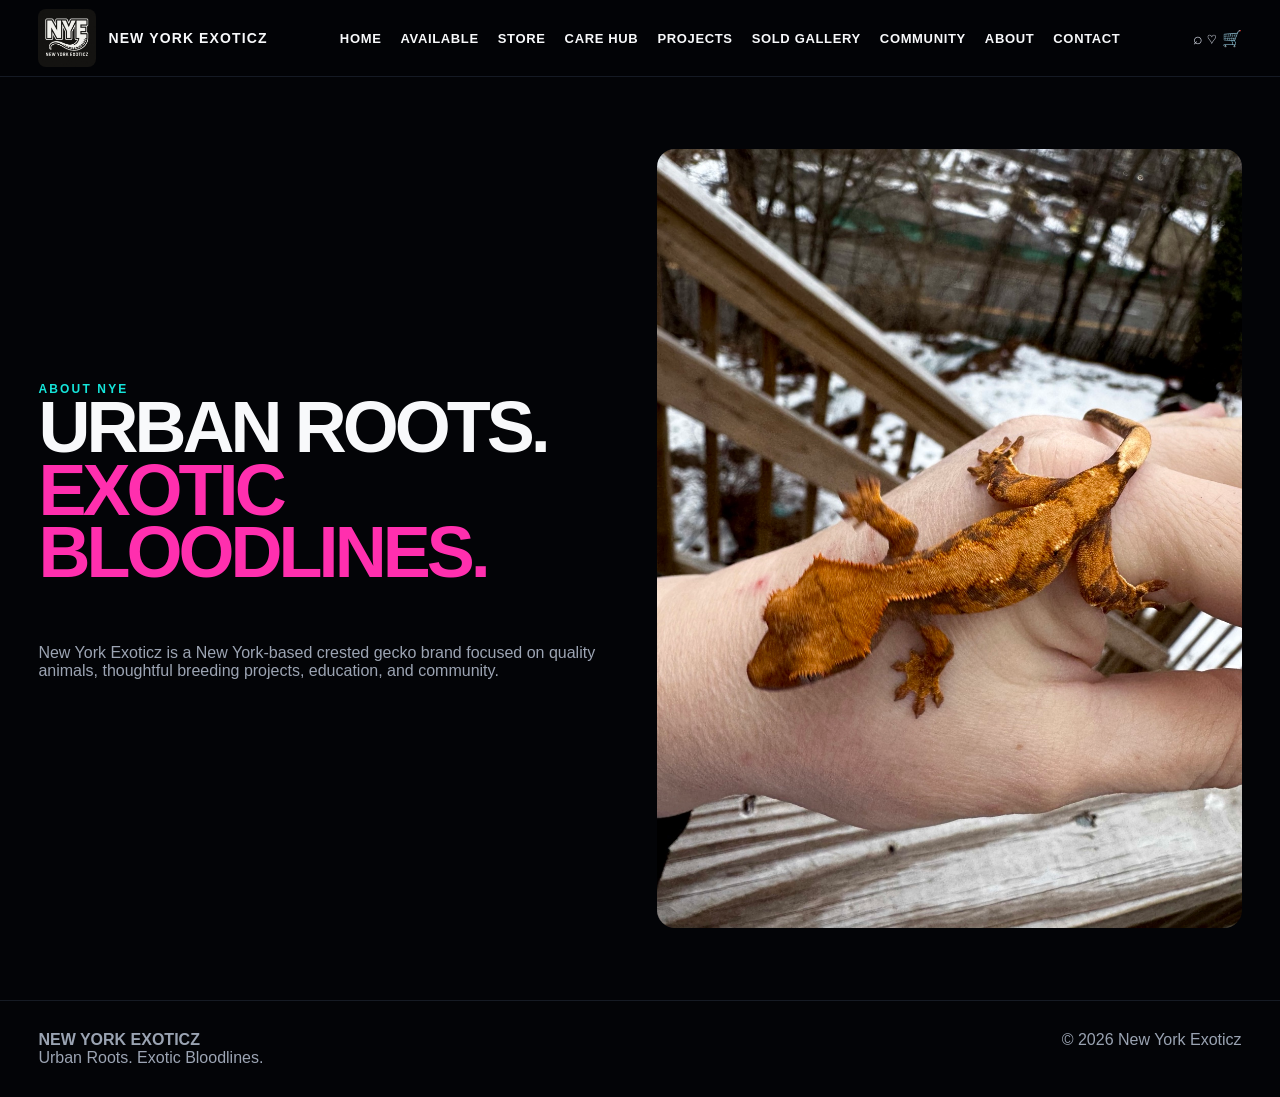
==== about.html @ 509d4338 "Add files via upload" ====
<!doctype html><html><head><meta charset="utf-8"><meta name="viewport" content="width=device-width"><title>About | NYE</title><link rel="stylesheet" href="./styles.css"></head><body>
<header class="top"><div class="shell topin">
<a class="brand" href="index.html"><img src="logo.jpg" alt="New York Exoticz"><b>NEW YORK EXOTICZ</b></a>
<nav class="nav">
<a href="index.html">HOME</a><a href="available.html">AVAILABLE</a><a href="store.html">STORE</a><a href="care.html">CARE HUB</a><a href="projects.html">PROJECTS</a><a href="sold.html">SOLD GALLERY</a><a href="community.html">COMMUNITY</a><a href="about.html">ABOUT</a><a href="contact.html">CONTACT</a>
</nav><div class="icons">⌕ ♡ 🛒</div></div></header>
<section class="section"><div class="shell story"><div><div class="kicker">ABOUT NYE</div><h1 class="display" style="font-size:72px">URBAN ROOTS.<br><span class="neon-pink">EXOTIC BLOODLINES.</span></h1><p class="muted">New York Exoticz is a New York-based crested gecko brand focused on quality animals, thoughtful breeding projects, education, and community.</p></div><img src="gecko-d.jpg"></div></section><footer><div class="shell" style="display:flex;justify-content:space-between;gap:20px;flex-wrap:wrap"><div><b>NEW YORK EXOTICZ</b><div class="muted">Urban Roots. Exotic Bloodlines.</div></div><div>© 2026 New York Exoticz</div></div></footer></body></html>
---- styles.css ----
:root{
 --bg:#030407;--panel:#080b12;--panel2:#0d111a;--text:#f8f9fb;--muted:#9ca4b3;
 --pink:#ff2fae;--teal:#15e6db;--purple:#9d5cff;--lime:#c4ff29;--line:#202635;
}
*{box-sizing:border-box} html{scroll-behavior:smooth}
body{margin:0;background:var(--bg);color:var(--text);font-family:Inter,Arial,sans-serif}
a{text-decoration:none;color:inherit}.shell{width:min(1280px,94vw);margin:auto}
.top{position:sticky;top:0;z-index:100;background:rgba(3,4,7,.88);backdrop-filter:blur(14px);border-bottom:1px solid #151a24}
.topin{height:76px;display:flex;align-items:center;justify-content:space-between;gap:26px}
.brand{display:flex;align-items:center;gap:12px}.brand img{width:58px;height:58px;object-fit:cover;border-radius:8px}
.brand b{font-size:14px;letter-spacing:.08em}.nav{display:flex;gap:19px;font-size:13px;font-weight:800;letter-spacing:.05em}
.nav a:hover,.nav a.active{color:var(--teal)} .icons{display:flex;gap:13px;color:#cfd4df}
.kicker{font-size:12px;letter-spacing:.18em;color:var(--teal);font-weight:900;text-transform:uppercase}
h1,h2,h3{margin-top:0}.display{font-size:clamp(60px,8vw,110px);line-height:.87;letter-spacing:-.055em;text-transform:uppercase}
.neon-pink{color:var(--pink)}.neon-teal{color:var(--teal)}.neon-lime{color:var(--lime)}.neon-purple{color:var(--purple)}
.btn{display:inline-flex;align-items:center;justify-content:center;padding:15px 21px;border:1px solid var(--teal);font-size:13px;font-weight:900;letter-spacing:.05em;text-transform:uppercase}
.btn.pink{border-color:var(--pink)} .btn.fill{background:var(--teal);color:#00110f}.btn:hover{box-shadow:0 0 24px rgba(21,230,219,.18)}
.muted{color:var(--muted)} .section{padding:72px 0}.panel{background:linear-gradient(180deg,#0a0d14,#070910);border:1px solid var(--line);border-radius:16px}
footer{border-top:1px solid #161b24;padding:30px 0;color:#9aa3b2}

/* HOME */
.homeHero{min-height:82vh;position:relative;overflow:hidden;background:
linear-gradient(90deg,rgba(1,2,4,.97) 0 39%,rgba(1,2,4,.55) 61%,rgba(1,2,4,.15)),
radial-gradient(circle at 74% 35%,rgba(255,47,174,.24),transparent 21%),
radial-gradient(circle at 67% 55%,rgba(21,230,219,.20),transparent 24%),
linear-gradient(135deg,#050816,#16051d 60%,#02131a)}
.homeHero:after{content:"NYC";position:absolute;right:4%;top:8%;font-size:34vw;font-weight:1000;color:rgba(255,255,255,.025);line-height:.8}
.homeGrid{min-height:82vh;display:grid;grid-template-columns:1.05fr .95fr;align-items:center;gap:46px;position:relative;z-index:2}
.homeLogo{width:128px;border-radius:14px;margin-bottom:22px}
.homeCopy p{font-size:18px;line-height:1.55;max-width:540px}.homeActions{display:flex;gap:12px;flex-wrap:wrap;margin-top:24px}
.cityStack{height:560px;position:relative}.cityStack:before{content:"";position:absolute;inset:6% 0 0 8%;border-radius:30px;
background:linear-gradient(180deg,rgba(255,255,255,.03),rgba(255,255,255,0)),repeating-linear-gradient(90deg,transparent 0 6%,rgba(21,230,219,.09) 6% 6.6%,transparent 6.6% 13%);
border:1px solid #1a2432;box-shadow:0 0 80px rgba(157,92,255,.15)}
.cityStack img{position:absolute;width:68%;right:4%;bottom:0;max-height:500px;object-fit:cover;border-radius:22px;filter:saturate(1.1) contrast(1.06)}
.route{padding:52px 0 74px}.routeGrid{display:grid;grid-template-columns:repeat(3,1fr);gap:16px}
.routeCard{min-height:190px;padding:24px;border:1px solid #242b39;border-radius:14px;background:
linear-gradient(135deg,rgba(21,230,219,.08),transparent 40%),#080b12;display:flex;flex-direction:column;justify-content:flex-end}
.routeCard:nth-child(2n){background:linear-gradient(135deg,rgba(255,47,174,.09),transparent 44%),#080b12}
.routeCard strong{font-size:25px;text-transform:uppercase}.routeCard span{margin-top:6px;color:var(--muted)}

/* AVAILABLE */
.collectionHero{padding:58px 0 35px;background:
linear-gradient(90deg,#05060a 0 48%,rgba(5,6,10,.4)),radial-gradient(circle at 80% 30%,rgba(157,92,255,.26),transparent 24%),#05060a}
.collectionHero .heroLine{display:grid;grid-template-columns:1.15fr .85fr;gap:30px;align-items:end}
.collectionHero img{width:100%;height:260px;object-fit:cover;border-radius:18px;border:1px solid #252c3a}
.shopwrap{display:grid;grid-template-columns:250px 1fr;gap:28px;padding:34px 0 70px}
.filters{padding:20px;position:sticky;top:96px;height:max-content}.filters h3{font-size:18px}.filterGroup{border-top:1px solid #202532;padding:16px 0}.filterGroup:first-of-type{border-top:0}.filterGroup label{display:block;margin:9px 0;color:#cad0da;font-size:13px}
.productGrid{display:grid;grid-template-columns:repeat(3,1fr);gap:18px}.product{overflow:hidden}.product img{width:100%;aspect-ratio:1/1;object-fit:cover}.product .body{padding:16px}
.product .name{font-size:20px;font-weight:900;text-transform:uppercase}.product .morph{color:var(--pink);font-weight:800;font-style:italic}
.product .meta{display:flex;gap:10px;color:#b9c0cd;font-size:12px;margin:8px 0}.product .price{font-size:21px;color:var(--teal);font-weight:900}

/* PRODUCT */
.detail{display:grid;grid-template-columns:1.15fr .85fr;gap:34px;padding:38px 0}.galleryMain img{width:100%;aspect-ratio:1/1;object-fit:cover;border-radius:16px;border:1px solid #26303d}
.thumbs{display:grid;grid-template-columns:repeat(5,1fr);gap:8px;margin-top:10px}.thumbs img{width:100%;aspect-ratio:1/1;object-fit:cover;border:1px solid #252c38;border-radius:8px}
.detailSide{padding:8px 0}.detailSide .price{font-size:38px;color:var(--teal);font-weight:900}.detailSide .actions{display:grid;grid-template-columns:1fr 1fr;gap:10px;margin:18px 0}
.spec{border-top:1px solid #202633;padding:18px 0}.specgrid{display:grid;grid-template-columns:1fr 1fr;gap:12px;font-size:14px}.specgrid b{color:#eef1f6}.specgrid span{color:#aab2bf}
.parents{display:grid;grid-template-columns:1fr 1fr;gap:18px}.parents .panel{padding:16px}.parents img{width:100%;aspect-ratio:16/10;object-fit:cover;border-radius:10px}

/* CARE HUB */
.carePage{padding:24px 0 60px}.modebar{display:flex;gap:10px;justify-content:center;margin-bottom:18px}.mode{padding:14px 28px;border:1px solid var(--teal);border-radius:10px;font-weight:900}.mode.advanced{border-color:var(--pink)}
.careLayout{display:grid;grid-template-columns:190px 1fr 310px;gap:16px}.careMenu{padding:14px}.careMenu a{display:block;padding:13px 12px;border:1px solid #1f2835;margin-bottom:9px;border-radius:8px;font-size:12px;font-weight:800}
.enclosure{min-height:860px;position:relative;border:1px solid #263440;border-radius:18px;overflow:hidden;
background:linear-gradient(rgba(0,0,0,.18),rgba(0,0,0,.28)),url('gecko-b.jpg') center/cover}
.enclosure:before{content:"";position:absolute;inset:0;background:
linear-gradient(90deg,rgba(0,30,22,.20),transparent 28%,rgba(24,0,30,.15)),
repeating-linear-gradient(180deg,transparent 0 10%,rgba(255,255,255,.015) 10% 10.3%)}
.hotspot{position:absolute;background:rgba(4,7,10,.82);border:1px solid var(--teal);color:white;border-radius:999px;padding:8px 11px;font-size:12px;font-weight:900;box-shadow:0 0 18px rgba(21,230,219,.14)}
.hotspot.pink{border-color:var(--pink);box-shadow:0 0 18px rgba(255,47,174,.14)}.hotspot.purple{border-color:var(--purple)}
.hs1{top:9%;left:37%}.hs2{top:18%;right:8%}.hs3{top:42%;left:10%}.hs4{top:54%;right:9%}.hs5{bottom:22%;left:22%}.hs6{bottom:10%;right:20%}.hs7{top:29%;left:50%}
.careInfo{padding:22px;height:max-content;position:sticky;top:96px}.careInfo h2{font-size:29px;color:var(--pink)}.careInfo ul{padding-left:18px}.careInfo li{margin:10px 0;color:#cbd1db}
.plantStrip{display:grid;grid-template-columns:180px repeat(5,1fr);gap:10px;margin-top:18px}.plantTile{padding:12px;border:1px solid #24303b;border-radius:10px;background:#090c12}.plantTile img{width:100%;aspect-ratio:1/1;object-fit:cover;border-radius:8px}.plantTile strong{font-size:12px}

/* PROJECTS */
.projectsHero{padding:46px 0 28px;background:
linear-gradient(90deg,#06070b,rgba(6,7,11,.55)),radial-gradient(circle at 73% 40%,rgba(157,92,255,.22),transparent 25%),#06070b}
.projectGrid{display:grid;grid-template-columns:repeat(3,1fr);gap:16px}.project{padding:14px}.pair{display:grid;grid-template-columns:1fr 46px 1fr;gap:8px;align-items:center}.pair img{width:100%;aspect-ratio:1/1;object-fit:cover;border-radius:10px}.x{text-align:center;color:var(--pink);font-weight:1000;font-size:28px}
.status{color:var(--teal);font-size:11px;letter-spacing:.15em;font-weight:900}.timeline{height:4px;background:#1b2130;margin:16px 0;position:relative}.timeline:before{content:"";position:absolute;left:0;top:0;bottom:0;width:48%;background:linear-gradient(90deg,var(--teal),var(--pink))}
.outcomes{font-size:13px;color:#c6ccd7;line-height:1.7}

/* SOLD */
.museumHero{padding:80px 0 40px;text-align:center}.museumHero h1{font-size:76px}.museumGrid{columns:3 280px;column-gap:16px}.museumItem{break-inside:avoid;margin-bottom:16px;border:1px solid #232937;border-radius:14px;overflow:hidden;background:#080b11}.museumItem img{width:100%;display:block}.museumItem .body{padding:14px}

/* COMMUNITY */
.communityHero{min-height:70vh;display:grid;place-items:center;text-align:center;background:
radial-gradient(circle at 50% 45%,rgba(255,47,174,.17),transparent 26%),radial-gradient(circle at 45% 60%,rgba(21,230,219,.14),transparent 25%),#040509}
.communityHero .inner{max-width:780px}.communityHero h1{font-size:86px}.communityBlocks{display:grid;grid-template-columns:repeat(3,1fr);gap:16px}
.communityBlocks .panel{padding:24px;min-height:190px}.communityBlocks h3{font-size:24px}

/* ABOUT & CONTACT */
.story{display:grid;grid-template-columns:1fr 1fr;gap:34px;align-items:center}.story img{width:100%;border-radius:18px}.form{display:grid;gap:12px;max-width:720px}.form input,.form textarea{width:100%;padding:14px;background:#090c12;border:1px solid #27303d;color:white;border-radius:8px}.form textarea{min-height:140px}

@media(max-width:1050px){.careLayout{grid-template-columns:1fr}.careMenu,.careInfo{position:static}.careMenu{display:grid;grid-template-columns:repeat(3,1fr)}.shopwrap{grid-template-columns:1fr}.filters{position:static}.productGrid{grid-template-columns:repeat(2,1fr)}.homeGrid,.collectionHero .heroLine,.detail,.story{grid-template-columns:1fr}.cityStack{height:430px}}
@media(max-width:720px){.nav{display:none}.routeGrid,.productGrid,.projectGrid,.communityBlocks{grid-template-columns:1fr}.plantStrip{grid-template-columns:1fr 1fr}.careMenu{grid-template-columns:1fr 1fr}.enclosure{min-height:680px}.museumGrid{columns:1}.display{font-size:58px}.communityHero h1{font-size:56px}}
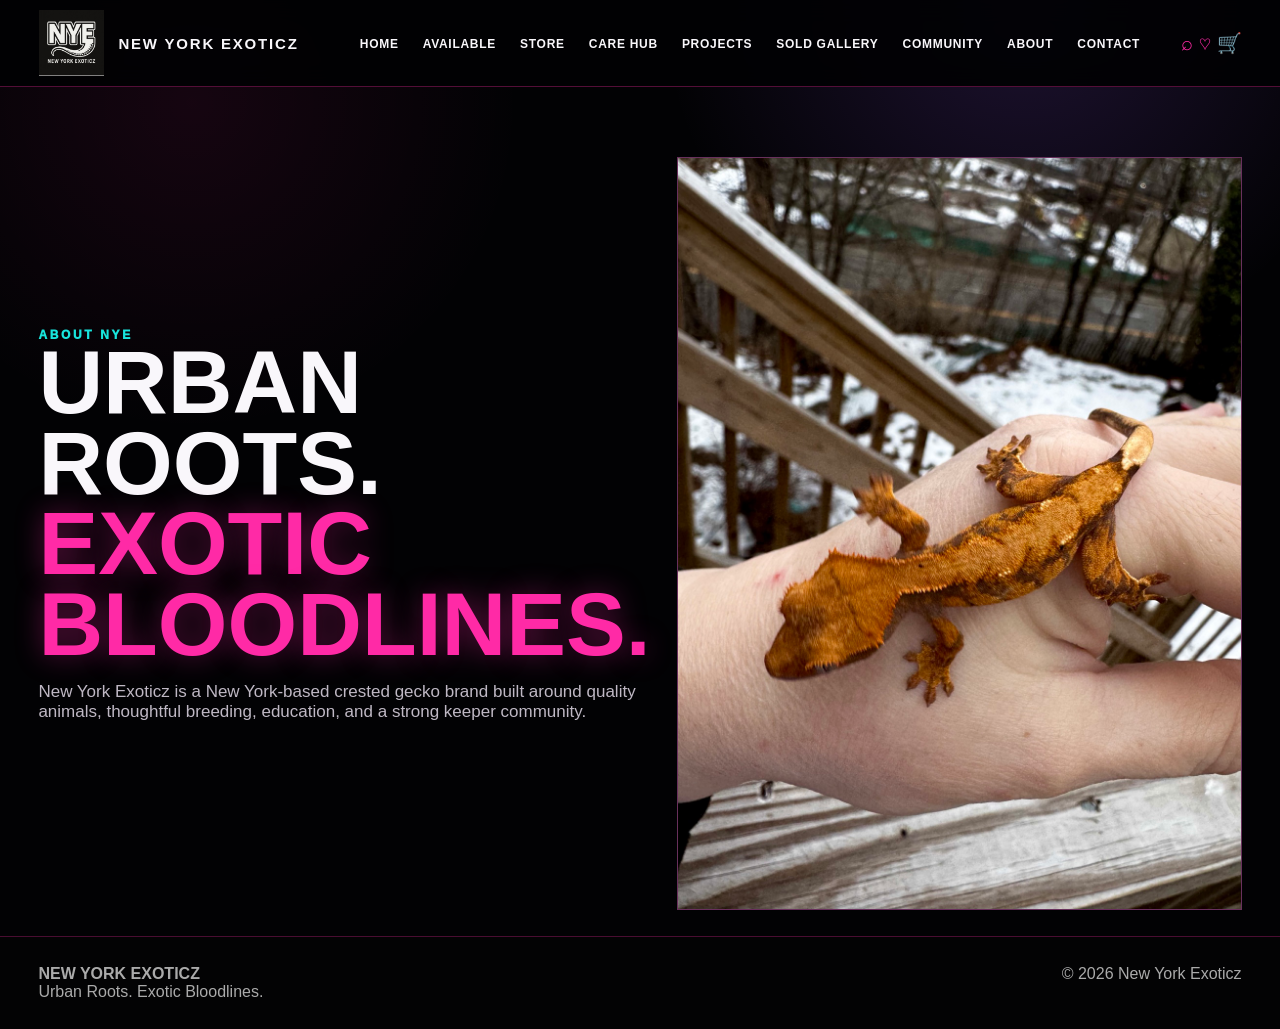
==== commit e1fc6653: "Add files via upload" ====
--- a/about.html
+++ b/about.html
@@ -1,7 +1,13 @@
-<!doctype html><html><head><meta charset="utf-8"><meta name="viewport" content="width=device-width"><title>About | NYE</title><link rel="stylesheet" href="./styles.css"></head><body>
-<header class="top"><div class="shell topin">
-<a class="brand" href="index.html"><img src="logo.jpg" alt="New York Exoticz"><b>NEW YORK EXOTICZ</b></a>
-<nav class="nav">
-<a href="index.html">HOME</a><a href="available.html">AVAILABLE</a><a href="store.html">STORE</a><a href="care.html">CARE HUB</a><a href="projects.html">PROJECTS</a><a href="sold.html">SOLD GALLERY</a><a href="community.html">COMMUNITY</a><a href="about.html">ABOUT</a><a href="contact.html">CONTACT</a>
-</nav><div class="icons">⌕ ♡ 🛒</div></div></header>
-<section class="section"><div class="shell story"><div><div class="kicker">ABOUT NYE</div><h1 class="display" style="font-size:72px">URBAN ROOTS.<br><span class="neon-pink">EXOTIC BLOODLINES.</span></h1><p class="muted">New York Exoticz is a New York-based crested gecko brand focused on quality animals, thoughtful breeding projects, education, and community.</p></div><img src="gecko-d.jpg"></div></section><footer><div class="shell" style="display:flex;justify-content:space-between;gap:20px;flex-wrap:wrap"><div><b>NEW YORK EXOTICZ</b><div class="muted">Urban Roots. Exotic Bloodlines.</div></div><div>© 2026 New York Exoticz</div></div></footer></body></html>+<!doctype html><html><head><meta charset="utf-8"><meta name="viewport" content="width=device-width"><title>About | New York Exoticz</title><link rel="stylesheet" href="styles.css"></head><body>
+<header><div class="wrap navbar">
+  <a class="brand" href="index.html"><img src="logo.jpg" alt="New York Exoticz logo"><strong>NEW YORK EXOTICZ</strong></a>
+  <nav>
+    <a href="index.html">HOME</a><a href="available.html">AVAILABLE</a><a href="store.html">STORE</a>
+    <a href="care.html">CARE HUB</a><a href="projects.html">PROJECTS</a><a href="sold.html">SOLD GALLERY</a>
+    <a href="community.html">COMMUNITY</a><a href="about.html">ABOUT</a><a href="contact.html">CONTACT</a>
+  </nav><div class="navicons">⌕ ♡ 🛒</div>
+</div></header>
+
+<section class="pageHero"><div class="wrap"><div class="split"><div><div class="eyebrow">ABOUT NYE</div><h1 class="pageTitle">URBAN ROOTS.<br><span class="pink">EXOTIC BLOODLINES.</span></h1><p class="pageIntro">New York Exoticz is a New York-based crested gecko brand built around quality animals, thoughtful breeding, education, and a strong keeper community.</p></div><img src="gecko-d.jpg"></div></div></section>
+<footer><div class="wrap foot"><div><strong>NEW YORK EXOTICZ</strong><div>Urban Roots. Exotic Bloodlines.</div></div><div>© 2026 New York Exoticz</div></div></footer>
+</body></html>
--- a/styles.css
+++ b/styles.css
@@ -1,94 +1,102 @@
 
 :root{
- --bg:#030407;--panel:#080b12;--panel2:#0d111a;--text:#f8f9fb;--muted:#9ca4b3;
- --pink:#ff2fae;--teal:#15e6db;--purple:#9d5cff;--lime:#c4ff29;--line:#202635;
+  --bg:#020204; --panel:#07070b; --ink:#f9f7fb; --muted:#b9b3c0;
+  --pink:#ff2aa6; --lime:#b7ff00; --teal:#18e4dc; --purple:#9d5cff;
+  --edge:#4b1541; --soft:#140a16;
 }
-*{box-sizing:border-box} html{scroll-behavior:smooth}
-body{margin:0;background:var(--bg);color:var(--text);font-family:Inter,Arial,sans-serif}
-a{text-decoration:none;color:inherit}.shell{width:min(1280px,94vw);margin:auto}
-.top{position:sticky;top:0;z-index:100;background:rgba(3,4,7,.88);backdrop-filter:blur(14px);border-bottom:1px solid #151a24}
-.topin{height:76px;display:flex;align-items:center;justify-content:space-between;gap:26px}
-.brand{display:flex;align-items:center;gap:12px}.brand img{width:58px;height:58px;object-fit:cover;border-radius:8px}
-.brand b{font-size:14px;letter-spacing:.08em}.nav{display:flex;gap:19px;font-size:13px;font-weight:800;letter-spacing:.05em}
-.nav a:hover,.nav a.active{color:var(--teal)} .icons{display:flex;gap:13px;color:#cfd4df}
-.kicker{font-size:12px;letter-spacing:.18em;color:var(--teal);font-weight:900;text-transform:uppercase}
-h1,h2,h3{margin-top:0}.display{font-size:clamp(60px,8vw,110px);line-height:.87;letter-spacing:-.055em;text-transform:uppercase}
-.neon-pink{color:var(--pink)}.neon-teal{color:var(--teal)}.neon-lime{color:var(--lime)}.neon-purple{color:var(--purple)}
-.btn{display:inline-flex;align-items:center;justify-content:center;padding:15px 21px;border:1px solid var(--teal);font-size:13px;font-weight:900;letter-spacing:.05em;text-transform:uppercase}
-.btn.pink{border-color:var(--pink)} .btn.fill{background:var(--teal);color:#00110f}.btn:hover{box-shadow:0 0 24px rgba(21,230,219,.18)}
-.muted{color:var(--muted)} .section{padding:72px 0}.panel{background:linear-gradient(180deg,#0a0d14,#070910);border:1px solid var(--line);border-radius:16px}
-footer{border-top:1px solid #161b24;padding:30px 0;color:#9aa3b2}
+*{box-sizing:border-box}
+html{scroll-behavior:smooth}
+body{
+  margin:0;background:
+  radial-gradient(circle at 80% 0%,rgba(157,92,255,.18),transparent 25%),
+  radial-gradient(circle at 15% 10%,rgba(255,42,166,.08),transparent 23%),
+  #020204;
+  color:var(--ink);font-family:Inter,Arial,Helvetica,sans-serif;
+}
+a{color:inherit;text-decoration:none}
+.wrap{width:min(1460px,94vw);margin:auto}
+header{
+  position:sticky;top:0;z-index:99;background:rgba(2,2,4,.93);backdrop-filter:blur(12px);
+  border-bottom:1px solid rgba(255,42,166,.32)
+}
+.navbar{min-height:86px;display:flex;align-items:center;gap:24px}
+.brand{display:flex;align-items:center;gap:14px;min-width:280px}
+.brand img{width:66px;height:66px;object-fit:contain}
+.brand strong{font-size:15px;letter-spacing:.12em}
+nav{display:flex;justify-content:center;gap:24px;flex:1;font-size:12px;font-weight:900;letter-spacing:.06em}
+nav a{padding:33px 0 28px;border-bottom:3px solid transparent}
+nav a:hover,nav a.active{color:var(--pink);border-color:var(--pink);text-shadow:0 0 14px rgba(255,42,166,.75)}
+.navicons{color:var(--pink);font-size:20px;white-space:nowrap}
+.hero{
+  min-height:84vh;position:relative;overflow:hidden;
+  background:
+  linear-gradient(90deg,rgba(2,2,4,.96) 0 34%,rgba(2,2,4,.60) 54%,rgba(2,2,4,.08)),
+  radial-gradient(circle at 68% 30%,rgba(255,42,166,.22),transparent 18%),
+  radial-gradient(circle at 74% 58%,rgba(24,228,220,.15),transparent 20%),
+  linear-gradient(145deg,#05040a,#18051d 64%,#07191d);
+}
+.cityline{position:absolute;inset:auto 0 0 0;height:44%;opacity:.8;background:
+linear-gradient(to top,rgba(2,2,4,1),rgba(2,2,4,.02)),
+repeating-linear-gradient(90deg,#07121a 0 3%,#110717 3% 5%,#030508 5% 8%);
+clip-path:polygon(0 62%,4% 55%,7% 67%,10% 42%,14% 54%,18% 39%,21% 63%,24% 46%,27% 60%,30% 28%,33% 57%,36% 43%,39% 66%,43% 38%,47% 58%,51% 31%,54% 64%,58% 46%,61% 58%,65% 22%,68% 58%,72% 36%,76% 64%,79% 45%,83% 60%,87% 34%,91% 58%,95% 44%,100% 62%,100% 100%,0 100%)}
+.cityGlow{position:absolute;inset:auto 0 0 0;height:40%;background:
+radial-gradient(circle at 15% 65%,rgba(255,42,166,.5),transparent 2%),
+radial-gradient(circle at 31% 52%,rgba(24,228,220,.5),transparent 2%),
+radial-gradient(circle at 64% 45%,rgba(255,42,166,.45),transparent 2%),
+radial-gradient(circle at 84% 58%,rgba(24,228,220,.42),transparent 2%);
+filter:blur(1px);opacity:.85}
+.heroInner{min-height:84vh;display:grid;grid-template-columns:1.05fr .95fr;align-items:center;gap:36px;position:relative;z-index:2}
+.heroLogo{width:160px;height:130px;object-fit:contain;margin-bottom:6px}
+.eyebrow{font-size:12px;letter-spacing:.22em;font-weight:950;color:var(--teal);text-transform:uppercase}
+h1,h2,h3{margin:0}
+.hero h1{font-size:clamp(66px,9vw,126px);line-height:.82;letter-spacing:-.06em;text-transform:uppercase}
+.pink{color:var(--pink);text-shadow:0 0 28px rgba(255,42,166,.38)}
+.lime{color:var(--lime);text-shadow:0 0 22px rgba(183,255,0,.2)}
+.tagline{font-size:clamp(25px,4.2vw,54px);font-weight:1000;text-transform:uppercase;line-height:1.02;margin-top:18px}
+.lede{font-size:18px;line-height:1.6;color:#d7d1dc;max-width:600px}
+.actions{display:flex;gap:12px;flex-wrap:wrap;margin-top:26px}
+.btn{display:inline-flex;align-items:center;justify-content:center;padding:15px 22px;border:1px solid var(--lime);background:#050608;font-size:12px;font-weight:950;letter-spacing:.08em;text-transform:uppercase}
+.btn.pinkbtn{border-color:var(--pink)}
+.btn.fill{background:var(--lime);color:#081000}
+.heroArt{position:relative;height:620px}
+.heroArt:before{content:"";position:absolute;inset:7% 2% 2% 7%;border:1px solid rgba(255,42,166,.48);background:linear-gradient(135deg,rgba(255,42,166,.09),rgba(24,228,220,.05))}
+.heroArt img{position:absolute;right:4%;bottom:2%;width:72%;height:84%;object-fit:cover;border:1px solid rgba(157,92,255,.7);box-shadow:0 0 60px rgba(157,92,255,.22)}
+.pathSection{padding:36px 0 82px}
+.pathTitle{text-align:center;color:var(--pink);font-size:32px;font-weight:1000;font-style:italic;text-transform:uppercase;margin-bottom:18px}
+.pathGrid{display:grid;grid-template-columns:repeat(3,1fr);gap:14px}
+.pathCard{min-height:185px;padding:24px;border:1px solid #76305f;background:linear-gradient(145deg,#0c0b11,#050508);display:flex;flex-direction:column;justify-content:flex-end;position:relative;overflow:hidden}
+.pathCard:before{content:"";position:absolute;inset:0;background:linear-gradient(135deg,rgba(255,42,166,.15),transparent 45%,rgba(183,255,0,.06))}
+.pathCard strong,.pathCard span{position:relative}
+.pathCard strong{font-size:26px;text-transform:uppercase}
+.pathCard span{margin-top:8px;color:#aaa}
 
-/* HOME */
-.homeHero{min-height:82vh;position:relative;overflow:hidden;background:
-linear-gradient(90deg,rgba(1,2,4,.97) 0 39%,rgba(1,2,4,.55) 61%,rgba(1,2,4,.15)),
-radial-gradient(circle at 74% 35%,rgba(255,47,174,.24),transparent 21%),
-radial-gradient(circle at 67% 55%,rgba(21,230,219,.20),transparent 24%),
-linear-gradient(135deg,#050816,#16051d 60%,#02131a)}
-.homeHero:after{content:"NYC";position:absolute;right:4%;top:8%;font-size:34vw;font-weight:1000;color:rgba(255,255,255,.025);line-height:.8}
-.homeGrid{min-height:82vh;display:grid;grid-template-columns:1.05fr .95fr;align-items:center;gap:46px;position:relative;z-index:2}
-.homeLogo{width:128px;border-radius:14px;margin-bottom:22px}
-.homeCopy p{font-size:18px;line-height:1.55;max-width:540px}.homeActions{display:flex;gap:12px;flex-wrap:wrap;margin-top:24px}
-.cityStack{height:560px;position:relative}.cityStack:before{content:"";position:absolute;inset:6% 0 0 8%;border-radius:30px;
-background:linear-gradient(180deg,rgba(255,255,255,.03),rgba(255,255,255,0)),repeating-linear-gradient(90deg,transparent 0 6%,rgba(21,230,219,.09) 6% 6.6%,transparent 6.6% 13%);
-border:1px solid #1a2432;box-shadow:0 0 80px rgba(157,92,255,.15)}
-.cityStack img{position:absolute;width:68%;right:4%;bottom:0;max-height:500px;object-fit:cover;border-radius:22px;filter:saturate(1.1) contrast(1.06)}
-.route{padding:52px 0 74px}.routeGrid{display:grid;grid-template-columns:repeat(3,1fr);gap:16px}
-.routeCard{min-height:190px;padding:24px;border:1px solid #242b39;border-radius:14px;background:
-linear-gradient(135deg,rgba(21,230,219,.08),transparent 40%),#080b12;display:flex;flex-direction:column;justify-content:flex-end}
-.routeCard:nth-child(2n){background:linear-gradient(135deg,rgba(255,47,174,.09),transparent 44%),#080b12}
-.routeCard strong{font-size:25px;text-transform:uppercase}.routeCard span{margin-top:6px;color:var(--muted)}
+/* mockup driven pages */
+.pageHero{padding:70px 0 26px}
+.pageTitle{font-size:clamp(54px,7vw,92px);text-transform:uppercase;line-height:.9}
+.pageIntro{max-width:800px;color:#bfb8c4;font-size:17px}
+.mockFrame{border:1px solid rgba(255,42,166,.45);background:#050508;box-shadow:0 0 50px rgba(0,0,0,.6);padding:10px}
+.mockFrame img{width:100%;display:block}
+.pageTools{display:flex;gap:10px;flex-wrap:wrap;margin:18px 0 26px}
+.pageTools a{padding:10px 14px;border:1px solid #493247;font-size:12px;font-weight:900}
+.pageTools a:hover{border-color:var(--pink);color:var(--pink)}
+.contentSection{padding:40px 0 78px}
+.cards3{display:grid;grid-template-columns:repeat(3,1fr);gap:16px}
+.card{padding:22px;border:1px solid #35283a;background:linear-gradient(145deg,#0b0b10,#050508)}
+.card strong{display:block;font-size:23px;text-transform:uppercase;margin-bottom:6px}
+.card p{color:#aaa;line-height:1.55}
+.card.limeTop{border-top:2px solid var(--lime)}
+.card.pinkTop{border-top:2px solid var(--pink)}
+.split{display:grid;grid-template-columns:1fr 1fr;gap:26px;align-items:center}
+.split img{width:100%;border:1px solid #68305c}
+.form{display:grid;gap:12px;max-width:760px}
+.form input,.form textarea,.form select{padding:15px;background:#08080d;border:1px solid #632653;color:#fff}
+.form textarea{min-height:150px}
+footer{padding:28px 0;border-top:1px solid rgba(255,42,166,.28);color:#aaa;background:#030304}
+.foot{display:flex;justify-content:space-between;gap:20px;flex-wrap:wrap}
 
-/* AVAILABLE */
-.collectionHero{padding:58px 0 35px;background:
-linear-gradient(90deg,#05060a 0 48%,rgba(5,6,10,.4)),radial-gradient(circle at 80% 30%,rgba(157,92,255,.26),transparent 24%),#05060a}
-.collectionHero .heroLine{display:grid;grid-template-columns:1.15fr .85fr;gap:30px;align-items:end}
-.collectionHero img{width:100%;height:260px;object-fit:cover;border-radius:18px;border:1px solid #252c3a}
-.shopwrap{display:grid;grid-template-columns:250px 1fr;gap:28px;padding:34px 0 70px}
-.filters{padding:20px;position:sticky;top:96px;height:max-content}.filters h3{font-size:18px}.filterGroup{border-top:1px solid #202532;padding:16px 0}.filterGroup:first-of-type{border-top:0}.filterGroup label{display:block;margin:9px 0;color:#cad0da;font-size:13px}
-.productGrid{display:grid;grid-template-columns:repeat(3,1fr);gap:18px}.product{overflow:hidden}.product img{width:100%;aspect-ratio:1/1;object-fit:cover}.product .body{padding:16px}
-.product .name{font-size:20px;font-weight:900;text-transform:uppercase}.product .morph{color:var(--pink);font-weight:800;font-style:italic}
-.product .meta{display:flex;gap:10px;color:#b9c0cd;font-size:12px;margin:8px 0}.product .price{font-size:21px;color:var(--teal);font-weight:900}
-
-/* PRODUCT */
-.detail{display:grid;grid-template-columns:1.15fr .85fr;gap:34px;padding:38px 0}.galleryMain img{width:100%;aspect-ratio:1/1;object-fit:cover;border-radius:16px;border:1px solid #26303d}
-.thumbs{display:grid;grid-template-columns:repeat(5,1fr);gap:8px;margin-top:10px}.thumbs img{width:100%;aspect-ratio:1/1;object-fit:cover;border:1px solid #252c38;border-radius:8px}
-.detailSide{padding:8px 0}.detailSide .price{font-size:38px;color:var(--teal);font-weight:900}.detailSide .actions{display:grid;grid-template-columns:1fr 1fr;gap:10px;margin:18px 0}
-.spec{border-top:1px solid #202633;padding:18px 0}.specgrid{display:grid;grid-template-columns:1fr 1fr;gap:12px;font-size:14px}.specgrid b{color:#eef1f6}.specgrid span{color:#aab2bf}
-.parents{display:grid;grid-template-columns:1fr 1fr;gap:18px}.parents .panel{padding:16px}.parents img{width:100%;aspect-ratio:16/10;object-fit:cover;border-radius:10px}
-
-/* CARE HUB */
-.carePage{padding:24px 0 60px}.modebar{display:flex;gap:10px;justify-content:center;margin-bottom:18px}.mode{padding:14px 28px;border:1px solid var(--teal);border-radius:10px;font-weight:900}.mode.advanced{border-color:var(--pink)}
-.careLayout{display:grid;grid-template-columns:190px 1fr 310px;gap:16px}.careMenu{padding:14px}.careMenu a{display:block;padding:13px 12px;border:1px solid #1f2835;margin-bottom:9px;border-radius:8px;font-size:12px;font-weight:800}
-.enclosure{min-height:860px;position:relative;border:1px solid #263440;border-radius:18px;overflow:hidden;
-background:linear-gradient(rgba(0,0,0,.18),rgba(0,0,0,.28)),url('gecko-b.jpg') center/cover}
-.enclosure:before{content:"";position:absolute;inset:0;background:
-linear-gradient(90deg,rgba(0,30,22,.20),transparent 28%,rgba(24,0,30,.15)),
-repeating-linear-gradient(180deg,transparent 0 10%,rgba(255,255,255,.015) 10% 10.3%)}
-.hotspot{position:absolute;background:rgba(4,7,10,.82);border:1px solid var(--teal);color:white;border-radius:999px;padding:8px 11px;font-size:12px;font-weight:900;box-shadow:0 0 18px rgba(21,230,219,.14)}
-.hotspot.pink{border-color:var(--pink);box-shadow:0 0 18px rgba(255,47,174,.14)}.hotspot.purple{border-color:var(--purple)}
-.hs1{top:9%;left:37%}.hs2{top:18%;right:8%}.hs3{top:42%;left:10%}.hs4{top:54%;right:9%}.hs5{bottom:22%;left:22%}.hs6{bottom:10%;right:20%}.hs7{top:29%;left:50%}
-.careInfo{padding:22px;height:max-content;position:sticky;top:96px}.careInfo h2{font-size:29px;color:var(--pink)}.careInfo ul{padding-left:18px}.careInfo li{margin:10px 0;color:#cbd1db}
-.plantStrip{display:grid;grid-template-columns:180px repeat(5,1fr);gap:10px;margin-top:18px}.plantTile{padding:12px;border:1px solid #24303b;border-radius:10px;background:#090c12}.plantTile img{width:100%;aspect-ratio:1/1;object-fit:cover;border-radius:8px}.plantTile strong{font-size:12px}
-
-/* PROJECTS */
-.projectsHero{padding:46px 0 28px;background:
-linear-gradient(90deg,#06070b,rgba(6,7,11,.55)),radial-gradient(circle at 73% 40%,rgba(157,92,255,.22),transparent 25%),#06070b}
-.projectGrid{display:grid;grid-template-columns:repeat(3,1fr);gap:16px}.project{padding:14px}.pair{display:grid;grid-template-columns:1fr 46px 1fr;gap:8px;align-items:center}.pair img{width:100%;aspect-ratio:1/1;object-fit:cover;border-radius:10px}.x{text-align:center;color:var(--pink);font-weight:1000;font-size:28px}
-.status{color:var(--teal);font-size:11px;letter-spacing:.15em;font-weight:900}.timeline{height:4px;background:#1b2130;margin:16px 0;position:relative}.timeline:before{content:"";position:absolute;left:0;top:0;bottom:0;width:48%;background:linear-gradient(90deg,var(--teal),var(--pink))}
-.outcomes{font-size:13px;color:#c6ccd7;line-height:1.7}
-
-/* SOLD */
-.museumHero{padding:80px 0 40px;text-align:center}.museumHero h1{font-size:76px}.museumGrid{columns:3 280px;column-gap:16px}.museumItem{break-inside:avoid;margin-bottom:16px;border:1px solid #232937;border-radius:14px;overflow:hidden;background:#080b11}.museumItem img{width:100%;display:block}.museumItem .body{padding:14px}
-
-/* COMMUNITY */
-.communityHero{min-height:70vh;display:grid;place-items:center;text-align:center;background:
-radial-gradient(circle at 50% 45%,rgba(255,47,174,.17),transparent 26%),radial-gradient(circle at 45% 60%,rgba(21,230,219,.14),transparent 25%),#040509}
-.communityHero .inner{max-width:780px}.communityHero h1{font-size:86px}.communityBlocks{display:grid;grid-template-columns:repeat(3,1fr);gap:16px}
-.communityBlocks .panel{padding:24px;min-height:190px}.communityBlocks h3{font-size:24px}
-
-/* ABOUT & CONTACT */
-.story{display:grid;grid-template-columns:1fr 1fr;gap:34px;align-items:center}.story img{width:100%;border-radius:18px}.form{display:grid;gap:12px;max-width:720px}.form input,.form textarea{width:100%;padding:14px;background:#090c12;border:1px solid #27303d;color:white;border-radius:8px}.form textarea{min-height:140px}
-
-@media(max-width:1050px){.careLayout{grid-template-columns:1fr}.careMenu,.careInfo{position:static}.careMenu{display:grid;grid-template-columns:repeat(3,1fr)}.shopwrap{grid-template-columns:1fr}.filters{position:static}.productGrid{grid-template-columns:repeat(2,1fr)}.homeGrid,.collectionHero .heroLine,.detail,.story{grid-template-columns:1fr}.cityStack{height:430px}}
-@media(max-width:720px){.nav{display:none}.routeGrid,.productGrid,.projectGrid,.communityBlocks{grid-template-columns:1fr}.plantStrip{grid-template-columns:1fr 1fr}.careMenu{grid-template-columns:1fr 1fr}.enclosure{min-height:680px}.museumGrid{columns:1}.display{font-size:58px}.communityHero h1{font-size:56px}}
+@media(max-width:1050px){
+  nav{gap:12px;font-size:10px}.brand{min-width:auto}.heroInner,.split{grid-template-columns:1fr}.heroArt{height:480px}.cards3,.pathGrid{grid-template-columns:repeat(2,1fr)}
+}
+@media(max-width:740px){
+  nav{display:none}.navbar{min-height:72px}.brand img{width:56px;height:56px}.pathGrid,.cards3{grid-template-columns:1fr}.hero h1{font-size:60px}.heroArt{height:420px}
+}
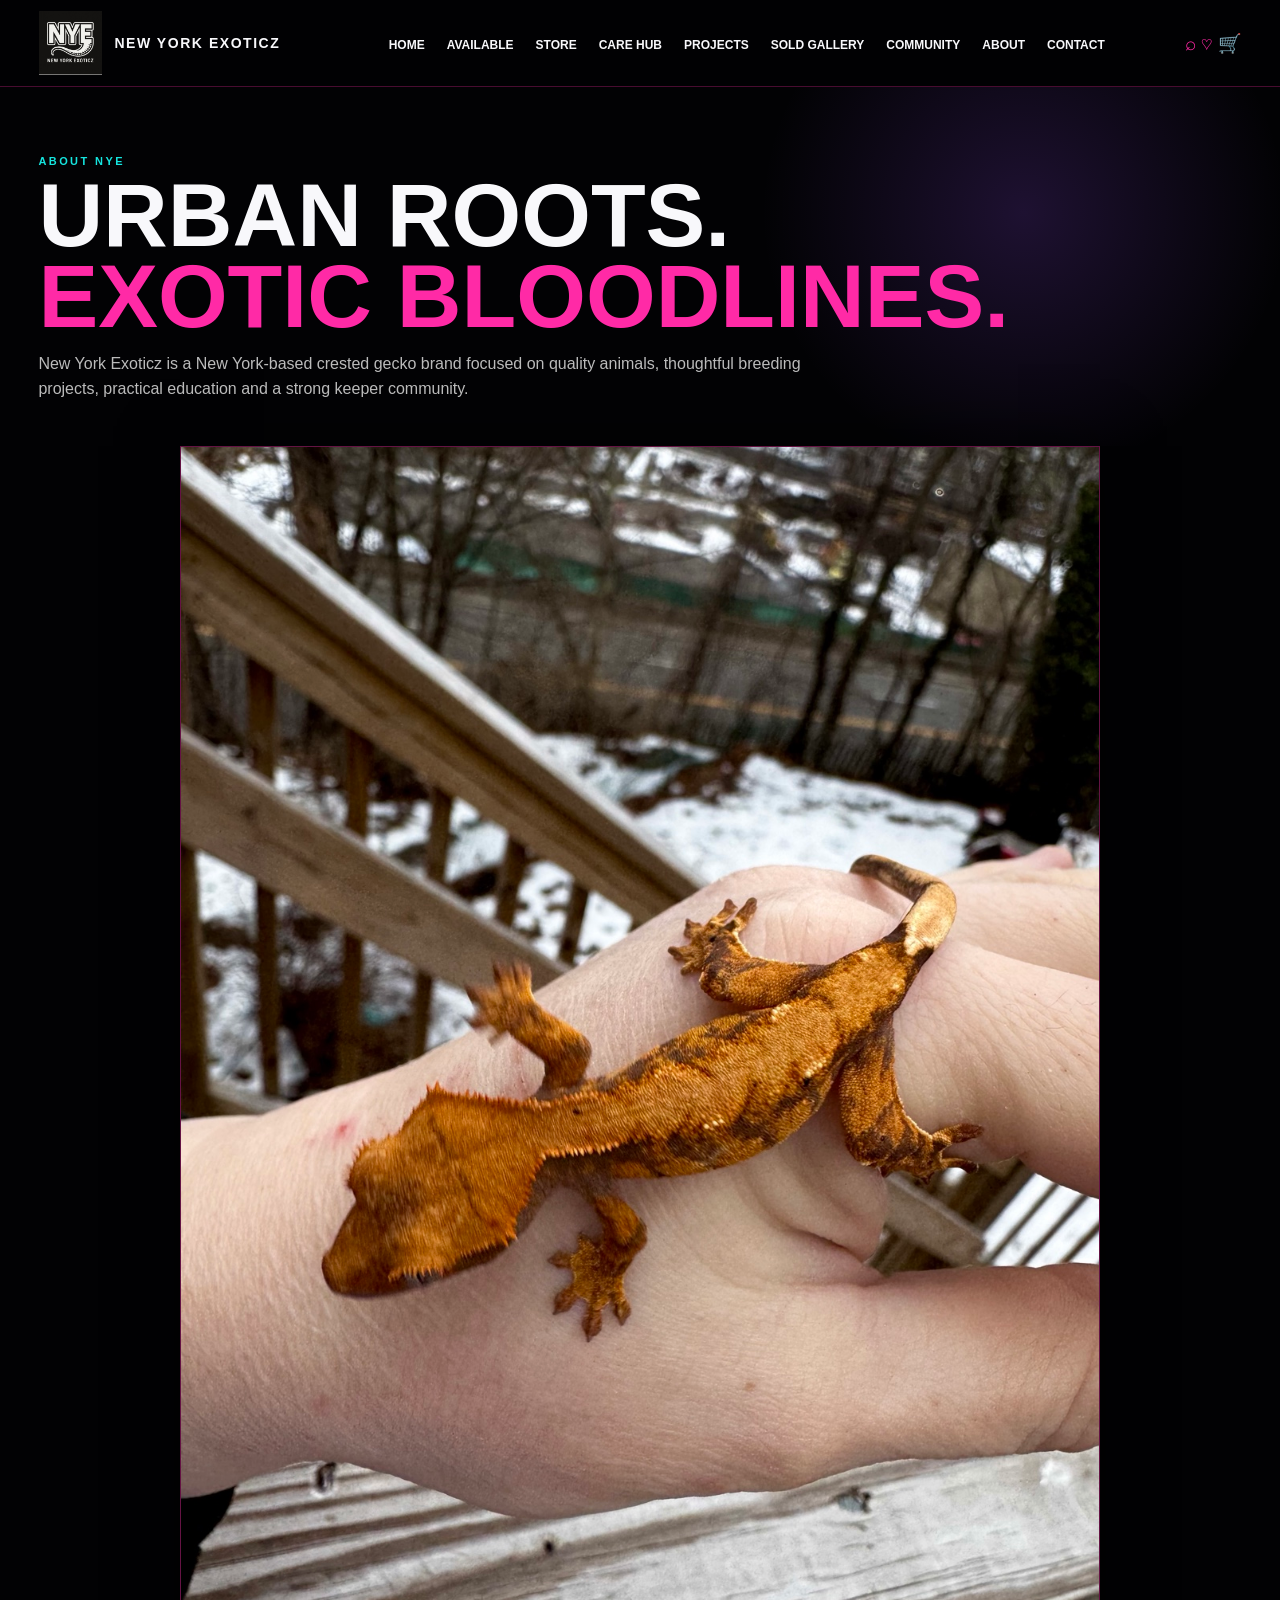
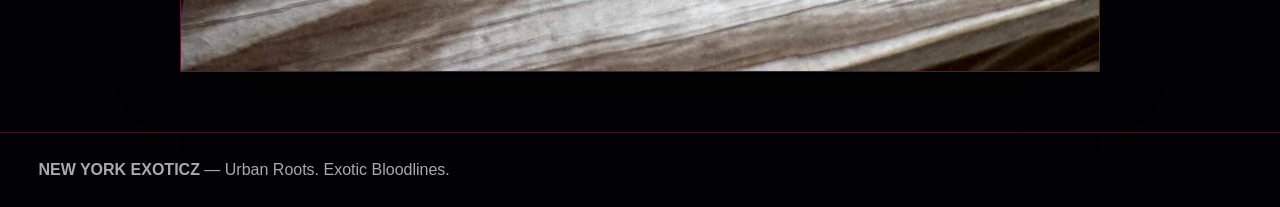
==== commit 094ea872: "Add files via upload" ====
--- a/about.html
+++ b/about.html
@@ -1,13 +1 @@
-<!doctype html><html><head><meta charset="utf-8"><meta name="viewport" content="width=device-width"><title>About | New York Exoticz</title><link rel="stylesheet" href="styles.css"></head><body>
-<header><div class="wrap navbar">
-  <a class="brand" href="index.html"><img src="logo.jpg" alt="New York Exoticz logo"><strong>NEW YORK EXOTICZ</strong></a>
-  <nav>
-    <a href="index.html">HOME</a><a href="available.html">AVAILABLE</a><a href="store.html">STORE</a>
-    <a href="care.html">CARE HUB</a><a href="projects.html">PROJECTS</a><a href="sold.html">SOLD GALLERY</a>
-    <a href="community.html">COMMUNITY</a><a href="about.html">ABOUT</a><a href="contact.html">CONTACT</a>
-  </nav><div class="navicons">⌕ ♡ 🛒</div>
-</div></header>
-
-<section class="pageHero"><div class="wrap"><div class="split"><div><div class="eyebrow">ABOUT NYE</div><h1 class="pageTitle">URBAN ROOTS.<br><span class="pink">EXOTIC BLOODLINES.</span></h1><p class="pageIntro">New York Exoticz is a New York-based crested gecko brand built around quality animals, thoughtful breeding, education, and a strong keeper community.</p></div><img src="gecko-d.jpg"></div></div></section>
-<footer><div class="wrap foot"><div><strong>NEW YORK EXOTICZ</strong><div>Urban Roots. Exotic Bloodlines.</div></div><div>© 2026 New York Exoticz</div></div></footer>
-</body></html>+<!doctype html><html><head><meta charset="utf-8"><meta name="viewport" content="width=device-width,initial-scale=1"><title>About | New York Exoticz</title><link rel="stylesheet" href="styles.css"></head><body><header><div class="wrap navbar"><a class="brand" href="index.html"><img src="logo.jpg"><b>NEW YORK EXOTICZ</b></a><nav><a href="index.html">HOME</a><a href="available.html">AVAILABLE</a><a href="store.html">STORE</a><a href="care.html">CARE HUB</a><a href="projects.html">PROJECTS</a><a href="sold.html">SOLD GALLERY</a><a href="community.html">COMMUNITY</a><a href="about.html">ABOUT</a><a href="contact.html">CONTACT</a></nav><div class="icons">⌕ ♡ 🛒</div></div></header><section class="pageHero"><div class="wrap"><div class="micro">ABOUT NYE</div><h1>URBAN ROOTS.<br><span style="color:var(--pink)">EXOTIC BLOODLINES.</span></h1><p>New York Exoticz is a New York-based crested gecko brand focused on quality animals, thoughtful breeding projects, practical education and a strong keeper community.</p></div></section><div class="concept" style="max-width:920px"><img src="gecko-d.jpg"></div><footer><div class="wrap"><b>NEW YORK EXOTICZ</b> — Urban Roots. Exotic Bloodlines.</div></footer></body></html>
--- a/styles.css
+++ b/styles.css
@@ -1,102 +1,37 @@
 
-:root{
-  --bg:#020204; --panel:#07070b; --ink:#f9f7fb; --muted:#b9b3c0;
-  --pink:#ff2aa6; --lime:#b7ff00; --teal:#18e4dc; --purple:#9d5cff;
-  --edge:#4b1541; --soft:#140a16;
-}
-*{box-sizing:border-box}
-html{scroll-behavior:smooth}
-body{
-  margin:0;background:
-  radial-gradient(circle at 80% 0%,rgba(157,92,255,.18),transparent 25%),
-  radial-gradient(circle at 15% 10%,rgba(255,42,166,.08),transparent 23%),
-  #020204;
-  color:var(--ink);font-family:Inter,Arial,Helvetica,sans-serif;
-}
-a{color:inherit;text-decoration:none}
-.wrap{width:min(1460px,94vw);margin:auto}
-header{
-  position:sticky;top:0;z-index:99;background:rgba(2,2,4,.93);backdrop-filter:blur(12px);
-  border-bottom:1px solid rgba(255,42,166,.32)
-}
-.navbar{min-height:86px;display:flex;align-items:center;gap:24px}
-.brand{display:flex;align-items:center;gap:14px;min-width:280px}
-.brand img{width:66px;height:66px;object-fit:contain}
-.brand strong{font-size:15px;letter-spacing:.12em}
-nav{display:flex;justify-content:center;gap:24px;flex:1;font-size:12px;font-weight:900;letter-spacing:.06em}
-nav a{padding:33px 0 28px;border-bottom:3px solid transparent}
-nav a:hover,nav a.active{color:var(--pink);border-color:var(--pink);text-shadow:0 0 14px rgba(255,42,166,.75)}
-.navicons{color:var(--pink);font-size:20px;white-space:nowrap}
-.hero{
-  min-height:84vh;position:relative;overflow:hidden;
-  background:
-  linear-gradient(90deg,rgba(2,2,4,.96) 0 34%,rgba(2,2,4,.60) 54%,rgba(2,2,4,.08)),
-  radial-gradient(circle at 68% 30%,rgba(255,42,166,.22),transparent 18%),
-  radial-gradient(circle at 74% 58%,rgba(24,228,220,.15),transparent 20%),
-  linear-gradient(145deg,#05040a,#18051d 64%,#07191d);
-}
-.cityline{position:absolute;inset:auto 0 0 0;height:44%;opacity:.8;background:
-linear-gradient(to top,rgba(2,2,4,1),rgba(2,2,4,.02)),
-repeating-linear-gradient(90deg,#07121a 0 3%,#110717 3% 5%,#030508 5% 8%);
-clip-path:polygon(0 62%,4% 55%,7% 67%,10% 42%,14% 54%,18% 39%,21% 63%,24% 46%,27% 60%,30% 28%,33% 57%,36% 43%,39% 66%,43% 38%,47% 58%,51% 31%,54% 64%,58% 46%,61% 58%,65% 22%,68% 58%,72% 36%,76% 64%,79% 45%,83% 60%,87% 34%,91% 58%,95% 44%,100% 62%,100% 100%,0 100%)}
-.cityGlow{position:absolute;inset:auto 0 0 0;height:40%;background:
-radial-gradient(circle at 15% 65%,rgba(255,42,166,.5),transparent 2%),
-radial-gradient(circle at 31% 52%,rgba(24,228,220,.5),transparent 2%),
-radial-gradient(circle at 64% 45%,rgba(255,42,166,.45),transparent 2%),
-radial-gradient(circle at 84% 58%,rgba(24,228,220,.42),transparent 2%);
-filter:blur(1px);opacity:.85}
-.heroInner{min-height:84vh;display:grid;grid-template-columns:1.05fr .95fr;align-items:center;gap:36px;position:relative;z-index:2}
-.heroLogo{width:160px;height:130px;object-fit:contain;margin-bottom:6px}
-.eyebrow{font-size:12px;letter-spacing:.22em;font-weight:950;color:var(--teal);text-transform:uppercase}
-h1,h2,h3{margin:0}
-.hero h1{font-size:clamp(66px,9vw,126px);line-height:.82;letter-spacing:-.06em;text-transform:uppercase}
-.pink{color:var(--pink);text-shadow:0 0 28px rgba(255,42,166,.38)}
-.lime{color:var(--lime);text-shadow:0 0 22px rgba(183,255,0,.2)}
-.tagline{font-size:clamp(25px,4.2vw,54px);font-weight:1000;text-transform:uppercase;line-height:1.02;margin-top:18px}
-.lede{font-size:18px;line-height:1.6;color:#d7d1dc;max-width:600px}
-.actions{display:flex;gap:12px;flex-wrap:wrap;margin-top:26px}
-.btn{display:inline-flex;align-items:center;justify-content:center;padding:15px 22px;border:1px solid var(--lime);background:#050608;font-size:12px;font-weight:950;letter-spacing:.08em;text-transform:uppercase}
-.btn.pinkbtn{border-color:var(--pink)}
-.btn.fill{background:var(--lime);color:#081000}
-.heroArt{position:relative;height:620px}
-.heroArt:before{content:"";position:absolute;inset:7% 2% 2% 7%;border:1px solid rgba(255,42,166,.48);background:linear-gradient(135deg,rgba(255,42,166,.09),rgba(24,228,220,.05))}
-.heroArt img{position:absolute;right:4%;bottom:2%;width:72%;height:84%;object-fit:cover;border:1px solid rgba(157,92,255,.7);box-shadow:0 0 60px rgba(157,92,255,.22)}
-.pathSection{padding:36px 0 82px}
-.pathTitle{text-align:center;color:var(--pink);font-size:32px;font-weight:1000;font-style:italic;text-transform:uppercase;margin-bottom:18px}
-.pathGrid{display:grid;grid-template-columns:repeat(3,1fr);gap:14px}
-.pathCard{min-height:185px;padding:24px;border:1px solid #76305f;background:linear-gradient(145deg,#0c0b11,#050508);display:flex;flex-direction:column;justify-content:flex-end;position:relative;overflow:hidden}
-.pathCard:before{content:"";position:absolute;inset:0;background:linear-gradient(135deg,rgba(255,42,166,.15),transparent 45%,rgba(183,255,0,.06))}
-.pathCard strong,.pathCard span{position:relative}
-.pathCard strong{font-size:26px;text-transform:uppercase}
-.pathCard span{margin-top:8px;color:#aaa}
-
-/* mockup driven pages */
-.pageHero{padding:70px 0 26px}
-.pageTitle{font-size:clamp(54px,7vw,92px);text-transform:uppercase;line-height:.9}
-.pageIntro{max-width:800px;color:#bfb8c4;font-size:17px}
-.mockFrame{border:1px solid rgba(255,42,166,.45);background:#050508;box-shadow:0 0 50px rgba(0,0,0,.6);padding:10px}
-.mockFrame img{width:100%;display:block}
-.pageTools{display:flex;gap:10px;flex-wrap:wrap;margin:18px 0 26px}
-.pageTools a{padding:10px 14px;border:1px solid #493247;font-size:12px;font-weight:900}
-.pageTools a:hover{border-color:var(--pink);color:var(--pink)}
-.contentSection{padding:40px 0 78px}
-.cards3{display:grid;grid-template-columns:repeat(3,1fr);gap:16px}
-.card{padding:22px;border:1px solid #35283a;background:linear-gradient(145deg,#0b0b10,#050508)}
-.card strong{display:block;font-size:23px;text-transform:uppercase;margin-bottom:6px}
-.card p{color:#aaa;line-height:1.55}
-.card.limeTop{border-top:2px solid var(--lime)}
-.card.pinkTop{border-top:2px solid var(--pink)}
-.split{display:grid;grid-template-columns:1fr 1fr;gap:26px;align-items:center}
-.split img{width:100%;border:1px solid #68305c}
-.form{display:grid;gap:12px;max-width:760px}
-.form input,.form textarea,.form select{padding:15px;background:#08080d;border:1px solid #632653;color:#fff}
-.form textarea{min-height:150px}
-footer{padding:28px 0;border-top:1px solid rgba(255,42,166,.28);color:#aaa;background:#030304}
-.foot{display:flex;justify-content:space-between;gap:20px;flex-wrap:wrap}
-
-@media(max-width:1050px){
-  nav{gap:12px;font-size:10px}.brand{min-width:auto}.heroInner,.split{grid-template-columns:1fr}.heroArt{height:480px}.cards3,.pathGrid{grid-template-columns:repeat(2,1fr)}
-}
-@media(max-width:740px){
-  nav{display:none}.navbar{min-height:72px}.brand img{width:56px;height:56px}.pathGrid,.cards3{grid-template-columns:1fr}.hero h1{font-size:60px}.heroArt{height:420px}
-}
+:root{--bg:#020204;--pink:#ff2aa6;--lime:#b9ff00;--teal:#15e5df;--purple:#9a55ff;--txt:#f8f8fb;--muted:#b7b3bf}
+*{box-sizing:border-box}html{scroll-behavior:smooth}body{margin:0;background:#020204;color:var(--txt);font-family:Arial,Helvetica,sans-serif}
+a{color:inherit;text-decoration:none}.wrap{width:min(1460px,94vw);margin:auto}
+header{position:sticky;top:0;z-index:50;background:rgba(2,2,4,.92);backdrop-filter:blur(14px);border-bottom:1px solid rgba(255,42,166,.28)}
+.navbar{min-height:86px;display:flex;align-items:center;gap:22px}.brand{display:flex;align-items:center;gap:12px;min-width:270px}.brand img{width:64px;height:64px;object-fit:contain}.brand b{letter-spacing:.11em;font-size:14px}
+nav{display:flex;justify-content:center;gap:22px;flex:1;font-size:12px;font-weight:900}nav a{padding:34px 0 28px;border-bottom:3px solid transparent}nav a:hover{color:var(--pink);border-color:var(--pink)}
+.icons{color:var(--pink);font-size:19px}
+.btn{display:inline-flex;padding:14px 21px;border:1px solid var(--lime);font-size:12px;font-weight:900;letter-spacing:.07em;text-transform:uppercase;background:#060608}.btn.pink{border-color:var(--pink)}.btn.fill{background:var(--lime);color:#061000}
+.micro{font-size:11px;letter-spacing:.22em;color:var(--teal);font-weight:900;text-transform:uppercase}.muted{color:var(--muted)}
+/* HOME */
+.homeHero{min-height:88vh;position:relative;display:grid;align-items:center;overflow:hidden;background:
+linear-gradient(90deg,rgba(2,2,4,.96) 0 34%,rgba(2,2,4,.66) 52%,rgba(2,2,4,.20)),
+radial-gradient(circle at 73% 35%,rgba(255,42,166,.28),transparent 20%),
+radial-gradient(circle at 77% 62%,rgba(21,229,223,.18),transparent 22%),
+linear-gradient(150deg,#030309,#18051e 62%,#04191b)}
+.homeHero:after{content:"";position:absolute;left:0;right:0;bottom:0;height:46%;background:
+linear-gradient(to top,#020204 0,transparent 90%),
+repeating-linear-gradient(90deg,#0b0712 0 3%,#071017 3% 5%,#120711 5% 8%);
+clip-path:polygon(0 68%,4% 56%,8% 64%,11% 39%,14% 60%,18% 45%,22% 63%,25% 34%,28% 58%,32% 49%,36% 67%,39% 37%,43% 60%,47% 28%,51% 59%,54% 45%,58% 64%,62% 33%,66% 57%,70% 40%,74% 63%,78% 30%,82% 55%,86% 42%,90% 63%,94% 38%,100% 60%,100% 100%,0 100%)}
+.heroInner{position:relative;z-index:2;display:grid;grid-template-columns:1.05fr .95fr;align-items:center;gap:34px}.heroLogo{width:165px;height:135px;object-fit:contain}.homeHero h1{font-size:clamp(68px,9vw,130px);line-height:.82;letter-spacing:-.06em;margin:10px 0;text-transform:uppercase}.homeHero h1 span{color:var(--pink);text-shadow:0 0 30px rgba(255,42,166,.45)}.tag{font-size:clamp(26px,4vw,52px);font-weight:1000;text-transform:uppercase;line-height:1}.tag b{color:var(--lime)}.copy{max-width:590px;color:#d7d1dc;line-height:1.6;font-size:17px}.actions{display:flex;gap:12px;flex-wrap:wrap;margin-top:23px}
+.heroVisual{position:relative;height:620px}.heroVisual img{position:absolute;right:5%;bottom:3%;width:72%;height:82%;object-fit:cover;border:1px solid rgba(157,85,255,.7);box-shadow:0 0 60px rgba(157,85,255,.25)}.heroVisual:before{content:"";position:absolute;inset:7% 1% 1% 8%;border:1px solid rgba(255,42,166,.45);background:linear-gradient(135deg,rgba(255,42,166,.09),rgba(21,229,223,.05))}
+.paths{padding:34px 0 80px;background:radial-gradient(circle at 50% 0,rgba(255,42,166,.08),transparent 28%)}.paths h2{text-align:center;color:var(--pink);font-size:34px;font-style:italic;text-transform:uppercase}.pathGrid{display:grid;grid-template-columns:repeat(3,1fr);gap:14px}.path{min-height:180px;padding:24px;border:1px solid #6b2b59;background:linear-gradient(145deg,#0c0b11,#050508);display:flex;flex-direction:column;justify-content:flex-end}.path strong{font-size:25px;text-transform:uppercase}.path small{color:#aaa;margin-top:7px}
+/* PAGE SHELLS */
+.pageHero{padding:68px 0 28px;background:radial-gradient(circle at 80% 35%,rgba(157,85,255,.18),transparent 25%)}.pageHero h1{font-size:clamp(52px,7vw,92px);margin:8px 0;text-transform:uppercase;line-height:.9}.pageHero p{max-width:780px;color:#bbb;line-height:1.55}
+.concept{width:min(1520px,96vw);margin:0 auto 60px;border:1px solid rgba(255,42,166,.38);box-shadow:0 0 55px rgba(0,0,0,.6);background:#050507}.concept img{width:100%;display:block}
+.cards{display:grid;grid-template-columns:repeat(3,1fr);gap:16px;margin:25px 0 75px}.card{padding:22px;background:linear-gradient(145deg,#0b0b10,#050508);border:1px solid #33283a}.card:nth-child(odd){border-top:2px solid var(--lime)}.card:nth-child(even){border-top:2px solid var(--pink)}.card strong{font-size:22px;text-transform:uppercase}.card p{color:#aaa;line-height:1.55}
+/* CARE */
+.careScreen{min-height:calc(100vh - 86px);background:url('care-concept.png') center top/cover no-repeat;position:relative}.careScreen:after{content:"";position:absolute;inset:0;background:linear-gradient(180deg,transparent 0 82%,#020204 100%);pointer-events:none}.careBar{position:absolute;z-index:2;left:50%;bottom:28px;transform:translateX(-50%);display:flex;gap:10px;flex-wrap:wrap;justify-content:center}.careBar a{background:rgba(2,2,4,.86);border:1px solid var(--pink);padding:11px 15px;font-size:11px;font-weight:900}
+/* STORE */
+.storeGrid{display:grid;grid-template-columns:repeat(3,1fr);gap:18px;padding:10px 0 80px}.storeCat{min-height:260px;padding:24px;border:1px solid #4b2948;background:radial-gradient(circle at 75% 20%,rgba(183,255,0,.09),transparent 25%),linear-gradient(145deg,#0c0b10,#050508);display:flex;flex-direction:column;justify-content:flex-end}.storeCat strong{font-size:28px;text-transform:uppercase}.storeCat span{color:#aaa}
+/* SOLD */
+.soldGrid{columns:3 300px;column-gap:16px;padding-bottom:80px}.soldItem{break-inside:avoid;margin:0 0 16px;background:#08080c;border:1px solid #342739}.soldItem img{width:100%;display:block}.soldItem div{padding:14px}.soldItem strong{font-size:22px;text-transform:uppercase}
+/* FORM */
+.form{display:grid;gap:12px;max-width:760px;padding-bottom:80px}.form input,.form textarea,.form select{padding:15px;background:#08080d;border:1px solid #623050;color:white}.form textarea{min-height:150px}
+footer{padding:28px 0;border-top:1px solid rgba(255,42,166,.25);color:#aaa}
+@media(max-width:1050px){nav{gap:12px;font-size:10px}.brand{min-width:auto}.heroInner{grid-template-columns:1fr}.heroVisual{height:480px}.pathGrid,.cards,.storeGrid{grid-template-columns:repeat(2,1fr)}}@media(max-width:740px){nav{display:none}.navbar{min-height:72px}.brand img{width:54px;height:54px}.pathGrid,.cards,.storeGrid{grid-template-columns:1fr}.homeHero h1{font-size:58px}.heroVisual{height:420px}.soldGrid{columns:1}}
